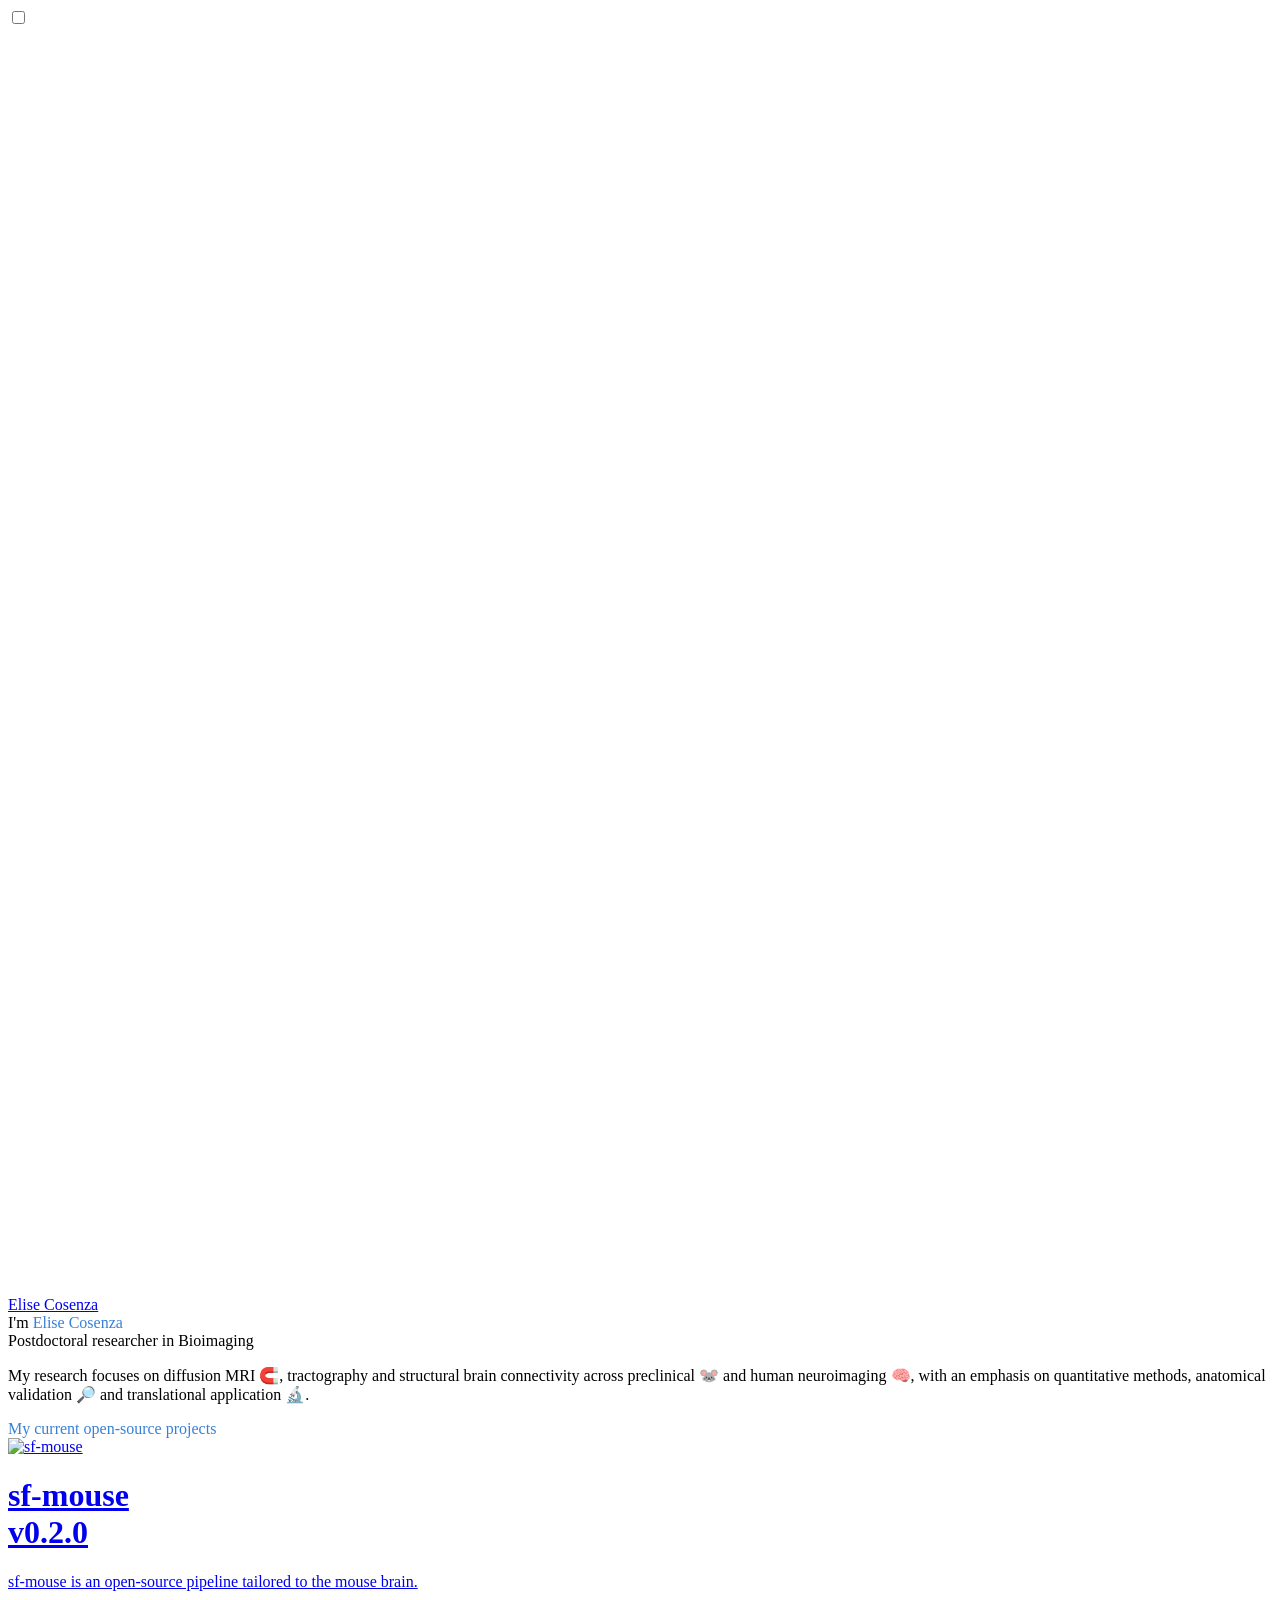
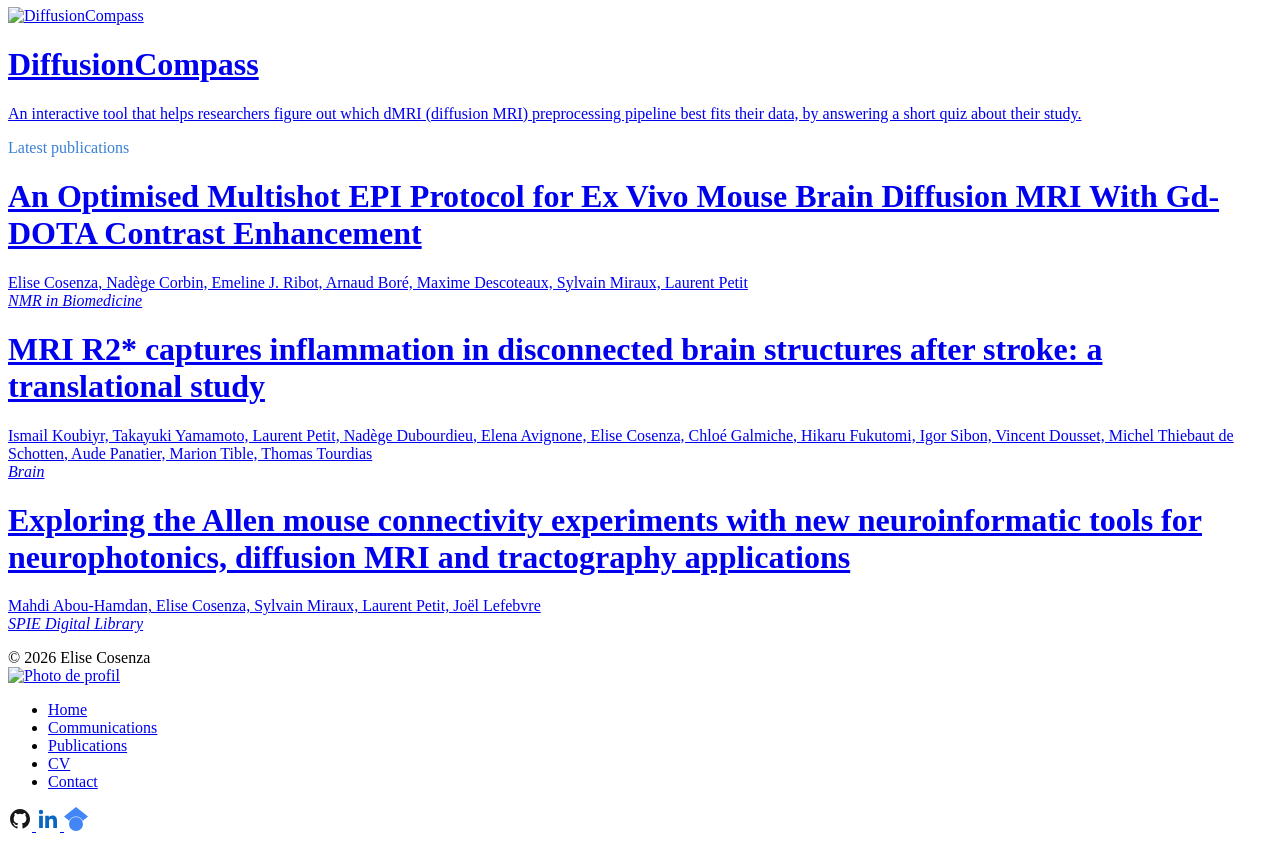
==== index.html @ 1e926ce0 "deploy: EliseCos/site-internet@7406033936f2664eec7a2b907e6b283da59cfe31" ====
<!DOCTYPE html><html lang="en" data-theme="lofi"> <head><!-- Global Metadata --><meta charset="utf-8"><meta name="viewport" content="width=device-width,initial-scale=1"><link rel="icon" type="image/svg+xml" href="/favicon.svg"><meta name="generator" content="Astro v4.16.19"><!-- Primary Meta Tags --><title>Elise Cosenza</title><meta name="title" content="Elise Cosenza"><meta name="author"><meta name="astro-view-transitions-enabled" content="true"><meta name="astro-view-transitions-fallback" content="animate"><link rel="stylesheet" href="/elisecosenza/_astro/communications.C2J211YH.css">
<style>.time-line-container>div:last-child .education__time>.education__line{display:none}.astro-route-announcer{position:absolute;left:0;top:0;clip:rect(0 0 0 0);clip-path:inset(50%);overflow:hidden;white-space:nowrap;width:1px;height:1px}
</style><script type="module" src="/elisecosenza/_astro/hoisted.BScVxmeO.js"></script></head> <body> <div class="bg-base-100 drawer lg:drawer-open"> <input id="my-drawer" type="checkbox" class="drawer-toggle"> <div class="drawer-content bg-base-100"> <div class="sticky lg:hidden top-0 z-30 flex h-16 w-full justify-center bg-opacity-90 backdrop-blur transition-all duration-100 bg-base-100 text-base-content shadow-sm"> <div class="navbar"> <div class="navbar-start"> <label for="my-drawer" class="btn btn-square btn-ghost"> <svg xmlns="http://www.w3.org/2000/svg" fill="none" viewBox="0 0 24 24" class="inline-block w-5 h-5 stroke-current"><path stroke-linecap="round" stroke-linejoin="round" stroke-width="2" d="M4 6h16M4 12h16M4 18h16"></path> </svg> </label> </div> <div class="navbar-center"> <a class="btn btn-ghost normal-case text-xl" href="/">Elise Cosenza</a> </div> <div class="navbar-end"></div> </div> </div> <div class="md:flex md:justify-center"> <main class="p-6 pt-10 lg:max-w-[900px] max-w-[100vw]">  <div class="pb-12 mt-5"> <div class="text-5xl font-bold">
I'm <span style="color:#3880D6;">Elise Cosenza</span> </div> <div class="text-3xl py-3 font-bold">
Postdoctoral researcher in Bioimaging
</div> <div class="py-2"> <p class="text-lg">
My research focuses on diffusion MRI 🧲,
        tractography and structural brain connectivity
        across preclinical 🐭 and human neuroimaging 🧠,
        with an emphasis on quantitative methods,
        anatomical validation 🔎 and translational
        application 🔬.
</p> </div> <div class="text-3xl w-full font-bold mb-2 mt-6"> <span style="color:#3880D6;">
My current open-source projects
</span> </div> <div class="rounded-lg bg-base-100 hover:shadow-xl transition ease-in-out hover:scale-[102%]"> <a href="https://github.com/scilus/sf-mouse" target="_blank"> <div class="hero-content flex-col md:flex-row"> <img src="/elisecosenza/sf-mouse.png" alt="sf-mouse" class="max-w-full md:max-w-[13rem] rounded-lg" width="750" height="422" loading="lazy" decoding="async"> <div class="grow w-full"> <h1 class="text-xl font-bold"> sf-mouse <div class="badge badge-secondary mx-2">v0.2.0</div> </h1> <p class="py-1 text-1xl">sf-mouse is an open-source pipeline tailored to the mouse brain.</p> <div class="card-actions justify-end">  </div> </div> </div> </a> </div> <div class="rounded-lg bg-base-100 hover:shadow-xl transition ease-in-out hover:scale-[102%]"> <a href="https://diffusioncompass.github.io/DiffusionCompass/index.html" target="_blank"> <div class="hero-content flex-col md:flex-row"> <img src="/elisecosenza/diffusion-compass.png" alt="DiffusionCompass" class="max-w-full md:max-w-[11rem] rounded-lg" width="750" height="422" loading="lazy" decoding="async"> <div class="grow w-full"> <h1 class="text-xl font-bold"> DiffusionCompass  </h1> <p class="py-1 text-1xl">An interactive tool that helps researchers figure out which dMRI (diffusion MRI) preprocessing pipeline best fits their data, by answering a short quiz about their study.</p> <div class="card-actions justify-end">  </div> </div> </div> </a> </div> <div class="text-3xl w-full font-bold mb-5 mt-10"> <span style="color:#3880D6;">
Latest publications
</span> </div>  <div class="rounded-lg bg-base-100 hover:shadow-xl transition ease-in-out hover:scale-[102%]"> <a href="/elisecosenza/publications/an-optimised-multishot-epi-protocol-for-ex-vivo-mouse-brain-diffusion-mri-with-gd-dota-contrast-enhancement" target="_self"> <div class="hero-content flex-col md:flex-row">  <div class="grow w-full"> <h1 class="text-xl font-bold"> An Optimised Multishot EPI Protocol for Ex Vivo Mouse Brain Diffusion MRI With Gd-DOTA Contrast Enhancement  </h1> <p class="py-1 text-1xl">Elise Cosenza, Nadège Corbin, Emeline J. Ribot, Arnaud Boré, Maxime Descoteaux, Sylvain Miraux, Laurent Petit<br /><em>NMR in Biomedicine</em></p> <div class="card-actions justify-end">  </div> </div> </div> </a> </div> <div class="divider my-0"></div>  <div class="rounded-lg bg-base-100 hover:shadow-xl transition ease-in-out hover:scale-[102%]"> <a href="/elisecosenza/publications/mri-r2-captures-inflammation-in-disconnected-brain-structures-after-stroke-a-translational-study" target="_self"> <div class="hero-content flex-col md:flex-row">  <div class="grow w-full"> <h1 class="text-xl font-bold"> MRI R2* captures inflammation in disconnected brain structures after stroke: a translational study  </h1> <p class="py-1 text-1xl">Ismail Koubiyr, Takayuki Yamamoto, Laurent Petit, Nadège Dubourdieu, Elena Avignone, Elise Cosenza, Chloé Galmiche, Hikaru Fukutomi, Igor Sibon, Vincent Dousset, Michel Thiebaut de Schotten, Aude Panatier, Marion Tible, Thomas Tourdias<br /><em>Brain</em></p> <div class="card-actions justify-end">  </div> </div> </div> </a> </div> <div class="divider my-0"></div>  <div class="rounded-lg bg-base-100 hover:shadow-xl transition ease-in-out hover:scale-[102%]"> <a href="/elisecosenza/publications/exploring-the-allen-mouse-connectivity-experiments-with-new-neuroinformatic-tools-for-neurophotonics-diffusion-mri-and-tractography-applications" target="_self"> <div class="hero-content flex-col md:flex-row">  <div class="grow w-full"> <h1 class="text-xl font-bold"> Exploring the Allen mouse connectivity experiments with new neuroinformatic tools for neurophotonics, diffusion MRI and tractography applications  </h1> <p class="py-1 text-1xl">Mahdi Abou-Hamdan, Elise Cosenza, Sylvain Miraux, Laurent Petit, Joël Lefebvre<br /><em>SPIE Digital Library</em></p> <div class="card-actions justify-end">  </div> </div> </div> </a> </div> <div class="divider my-0"></div>  </div>  </main> </div> <footer class="footer footer-center block mb-5 pt-10"> <div class="pb-2">
&copy; 2026 Elise Cosenza
</div> </footer>  </div> <div class="drawer-side z-40"> <label for="my-drawer" class="drawer-overlay"></label> <aside class="px-2 pt-2 h-auto min-h-full w-[19rem] bg-base-200 text-base-content flex flex-col"> <div class="w-fit mx-auto mt-5 mb-6"> <a href="/elisecosenza/"> <div class="avatar transition ease-in-out hover:scale-[102%] block m-auto"> <div class="w-[8.5rem]"> <img class="mask mask-circle" width="300" height="300" src="/elisecosenza/profile-photo.png" alt="Photo de profil"> </div> </div> </a> </div> <ul class="menu grow shrink menu-md overflow-y-auto"> <li> <a class="py-3 text-base" id="home" href="/elisecosenza/">Home</a> </li> <li> <a class="py-3 text-base" id="communications" href="/elisecosenza/communications/">Communications</a> </li> <li> <a class="py-3 text-base" id="publications" href="/elisecosenza/publications/">Publications</a> </li> <li> <a class="py-3 text-base" id="cv" href="/elisecosenza/cv/">CV</a> </li> <li> <a class="py-3 text-base" href="mailto:elise.cosenza@u-bordeaux.fr" target="_blank" referrerpolicy="no-referrer-when-downgrade">
Contact
</a> </li> </ul> <script>(function(){const sideBarActiveItemID = "home";
const activeClass = "bg-base-300";

  const activeItemElem = document.getElementById(sideBarActiveItemID);
  activeItemElem && activeItemElem.classList.add(activeClass);
})();</script> <div class="block sticky pointer-events-none bottom-10 bg-base-200 justify-center h-12 [mask-image:linear-gradient(transparent,#000000)]"></div> <div class="social-icons px-4 pb-5 pt-1 flex self-center justify-center sticky bottom-0 bg-base-200"> <!-- GitHub --> <a href="https://github.com/EliseCos" target="_blank" rel="noopener noreferrer" class="mx-3" aria-label="GitHub" title="GitHub"> <svg xmlns="http://www.w3.org/2000/svg" width="24" height="24" viewBox="0 0 24 24" style="fill: #181717;"> <path fill-rule="evenodd" clip-rule="evenodd" d="M12.026 2c-5.509 0-9.974 4.465-9.974 9.974 0 4.406 2.857 8.145 6.821 9.465.499.09.679-.217.679-.481 0-.237-.008-.865-.011-1.696-2.775.602-3.361-1.338-3.361-1.338-.452-1.152-1.107-1.459-1.107-1.459-.905-.619.069-.605.069-.605 1.002.07 1.527 1.028 1.527 1.028.89 1.524 2.336 1.084 2.902.829.091-.645.351-1.085.635-1.334-2.214-.251-4.542-1.107-4.542-4.93 0-1.087.389-1.979 1.024-2.675-.101-.253-.446-1.268.099-2.64 0 0 .837-.269 2.742 1.021a9.582 9.582 0 0 1 2.496-.336 9.554 9.554 0 0 1 2.496.336c1.906-1.291 2.742-1.021 2.742-1.021.545 1.372.203 2.387.099 2.64.64.696 1.024 1.587 1.024 2.675 0 3.833-2.33 4.675-4.552 4.922.355.308.675.916.675 1.846 0 1.334-.012 2.41-.012 2.737 0 .267.178.577.687.479C19.146 20.115 22 16.379 22 11.974 22 6.465 17.535 2 12.026 2z"></path> </svg> </a> <!-- LinkedIn --> <a href="https://fr.linkedin.com/in/elise-cosenza-40b40720a" target="_blank" rel="noopener noreferrer" class="mx-3" aria-label="LinkedIn" title="LinkedIn"> <svg xmlns="http://www.w3.org/2000/svg" width="24" height="24" viewBox="0 0 24 24" style="fill: #0A66C2;"> <circle cx="4.983" cy="5.009" r="2.188"></circle> <path d="M9.237 8.855v12.139h3.769v-6.003c0-1.584.298-3.118 2.262-3.118 1.937 0 1.961 1.811 1.961 3.218v5.904H21v-6.657c0-3.27-.704-5.783-4.526-5.783-1.835 0-3.065 1.007-3.568 1.96h-.051v-1.66H9.237zm-6.142 0H6.87v12.139H3.095z"></path> </svg> </a> <!-- Google Scholar --> <a href="https://scholar.google.com/citations?user=B2pfCD4AAAAJ&hl=fr" target="_blank" rel="noopener noreferrer" class="mx-3" aria-label="Google Scholar" title="Google Scholar"> <svg xmlns="http://www.w3.org/2000/svg" width="24" height="24" viewBox="0 0 24 24" style="fill: #4285F4;"> <path d="M5.242 13.769 0 9.5 12 0l12 9.5-5.242 4.269C17.548 11.249 14.978 9.5 12 9.5c-2.977 0-5.548 1.748-6.758 4.269zM12 10a7 7 0 1 0 0 14 7 7 0 0 0 0-14z"></path> </svg> </a> </div> </aside> </div> </div> </body></html>
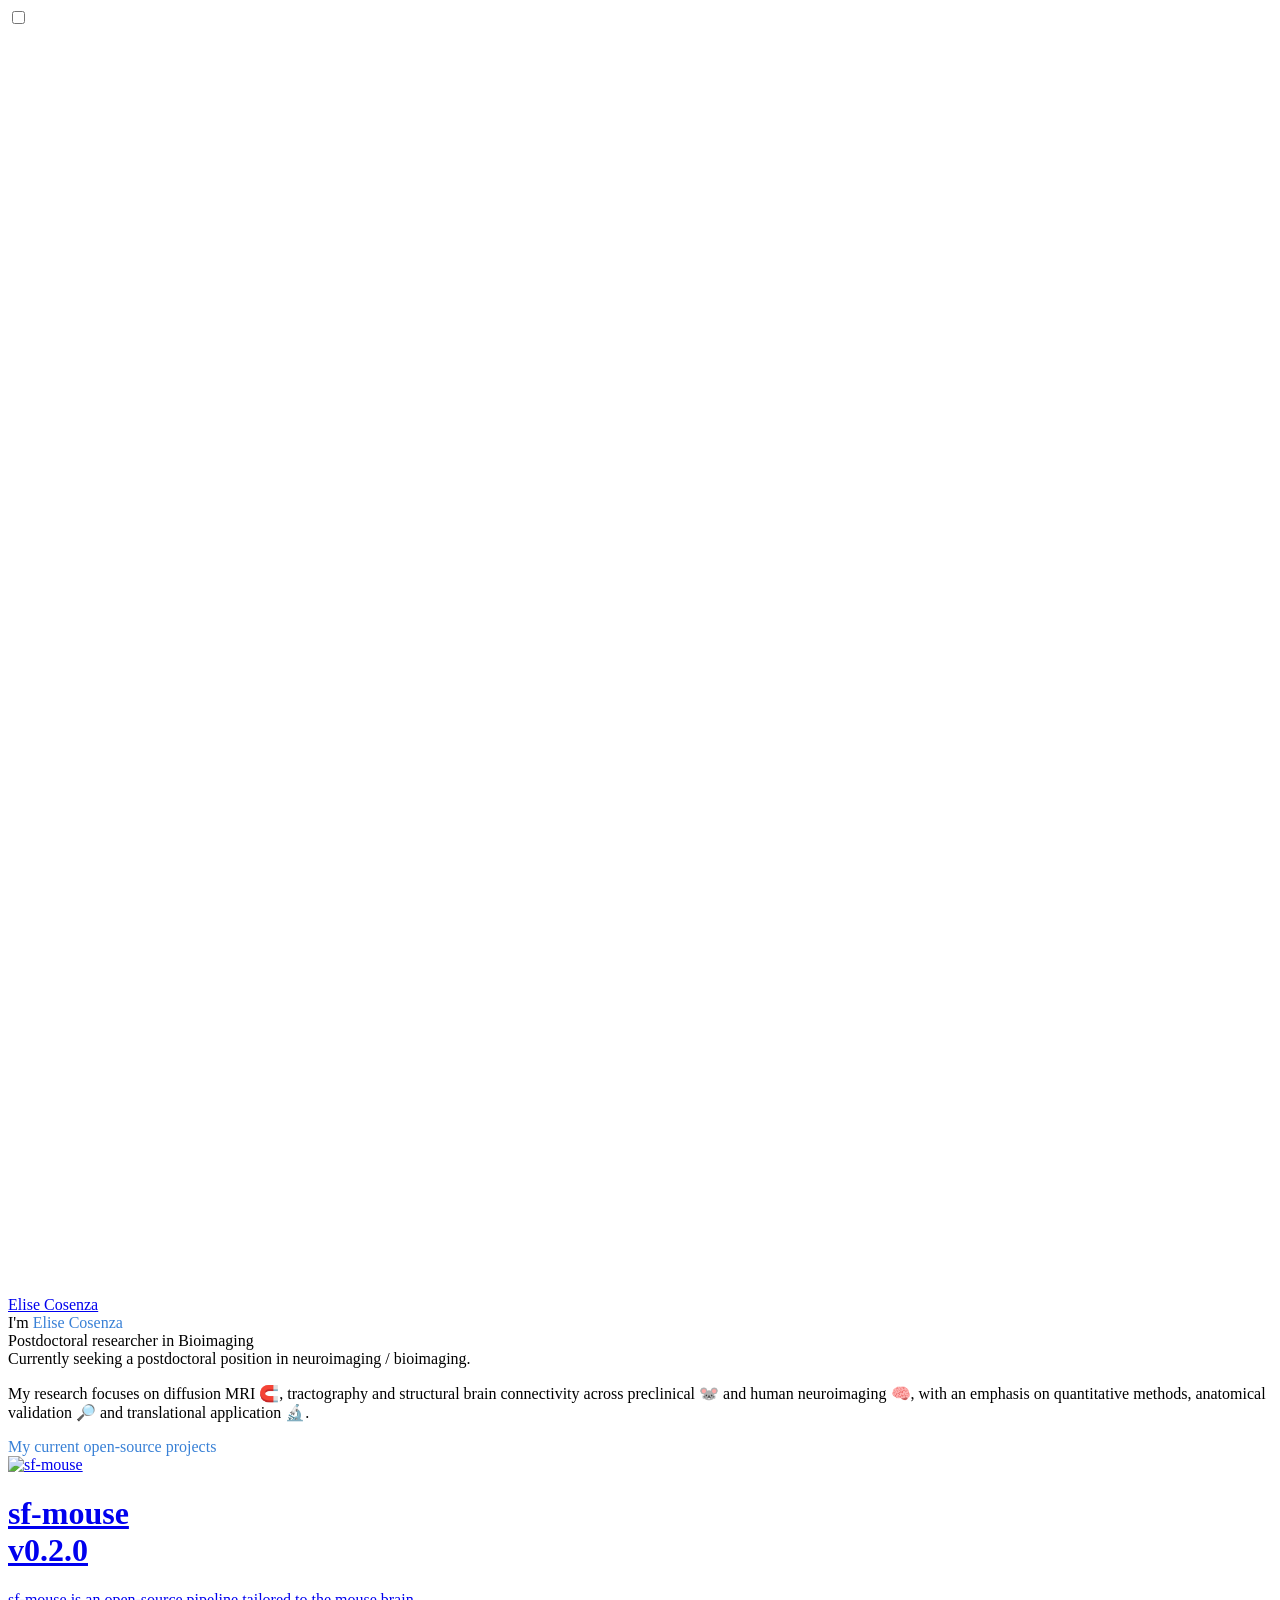
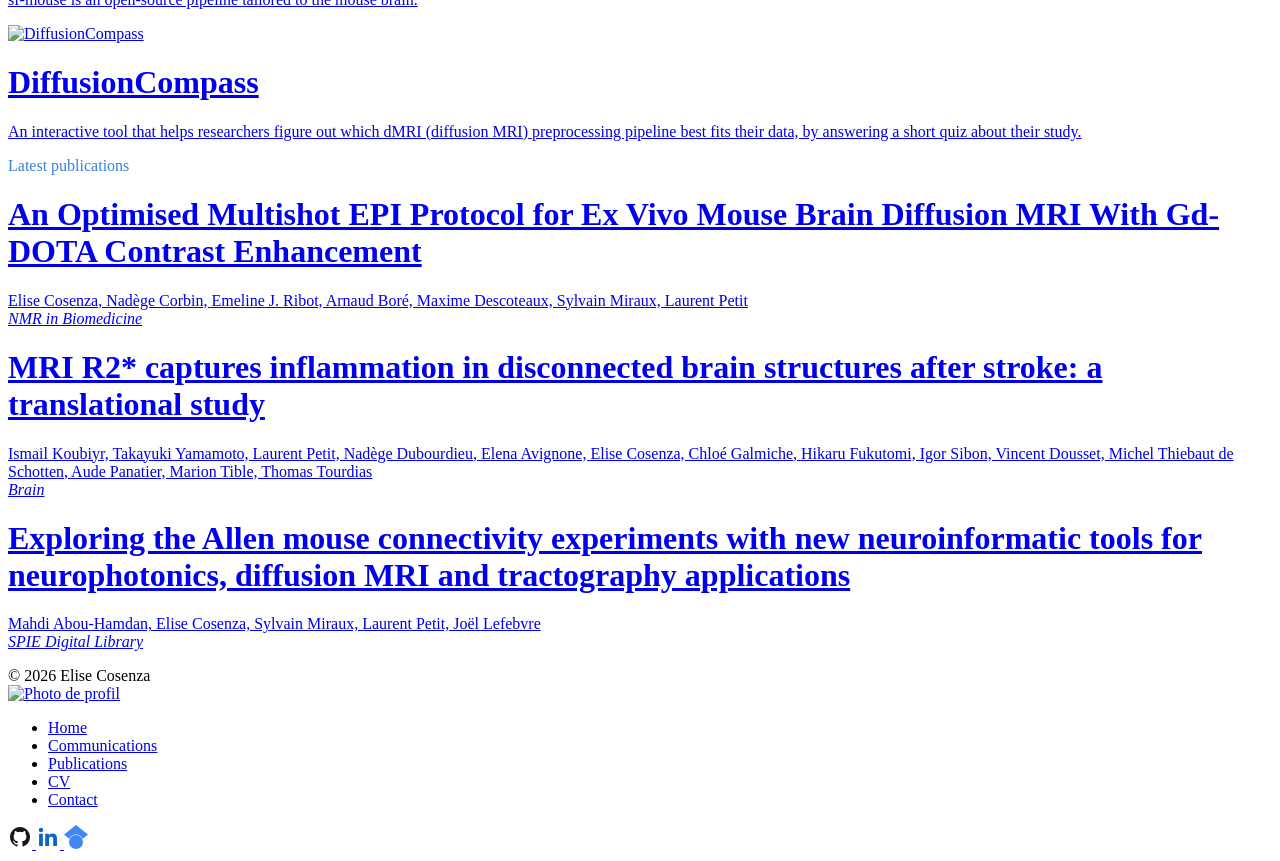
==== commit c58c7594: "deploy: EliseCos/site-internet@2f9bcf7c0a91095098cc89114778bd5ab627d902" ====
--- a/index.html
+++ b/index.html
@@ -3,6 +3,8 @@
 </style><script type="module" src="/elisecosenza/_astro/hoisted.BScVxmeO.js"></script></head> <body> <div class="bg-base-100 drawer lg:drawer-open"> <input id="my-drawer" type="checkbox" class="drawer-toggle"> <div class="drawer-content bg-base-100"> <div class="sticky lg:hidden top-0 z-30 flex h-16 w-full justify-center bg-opacity-90 backdrop-blur transition-all duration-100 bg-base-100 text-base-content shadow-sm"> <div class="navbar"> <div class="navbar-start"> <label for="my-drawer" class="btn btn-square btn-ghost"> <svg xmlns="http://www.w3.org/2000/svg" fill="none" viewBox="0 0 24 24" class="inline-block w-5 h-5 stroke-current"><path stroke-linecap="round" stroke-linejoin="round" stroke-width="2" d="M4 6h16M4 12h16M4 18h16"></path> </svg> </label> </div> <div class="navbar-center"> <a class="btn btn-ghost normal-case text-xl" href="/">Elise Cosenza</a> </div> <div class="navbar-end"></div> </div> </div> <div class="md:flex md:justify-center"> <main class="p-6 pt-10 lg:max-w-[900px] max-w-[100vw]">  <div class="pb-12 mt-5"> <div class="text-5xl font-bold">
 I'm <span style="color:#3880D6;">Elise Cosenza</span> </div> <div class="text-3xl py-3 font-bold">
 Postdoctoral researcher in Bioimaging
+</div> <div class="text-1xl py-3 font-bold">
+Currently seeking a postdoctoral position in neuroimaging / bioimaging.
 </div> <div class="py-2"> <p class="text-lg">
 My research focuses on diffusion MRI 🧲,
         tractography and structural brain connectivity
